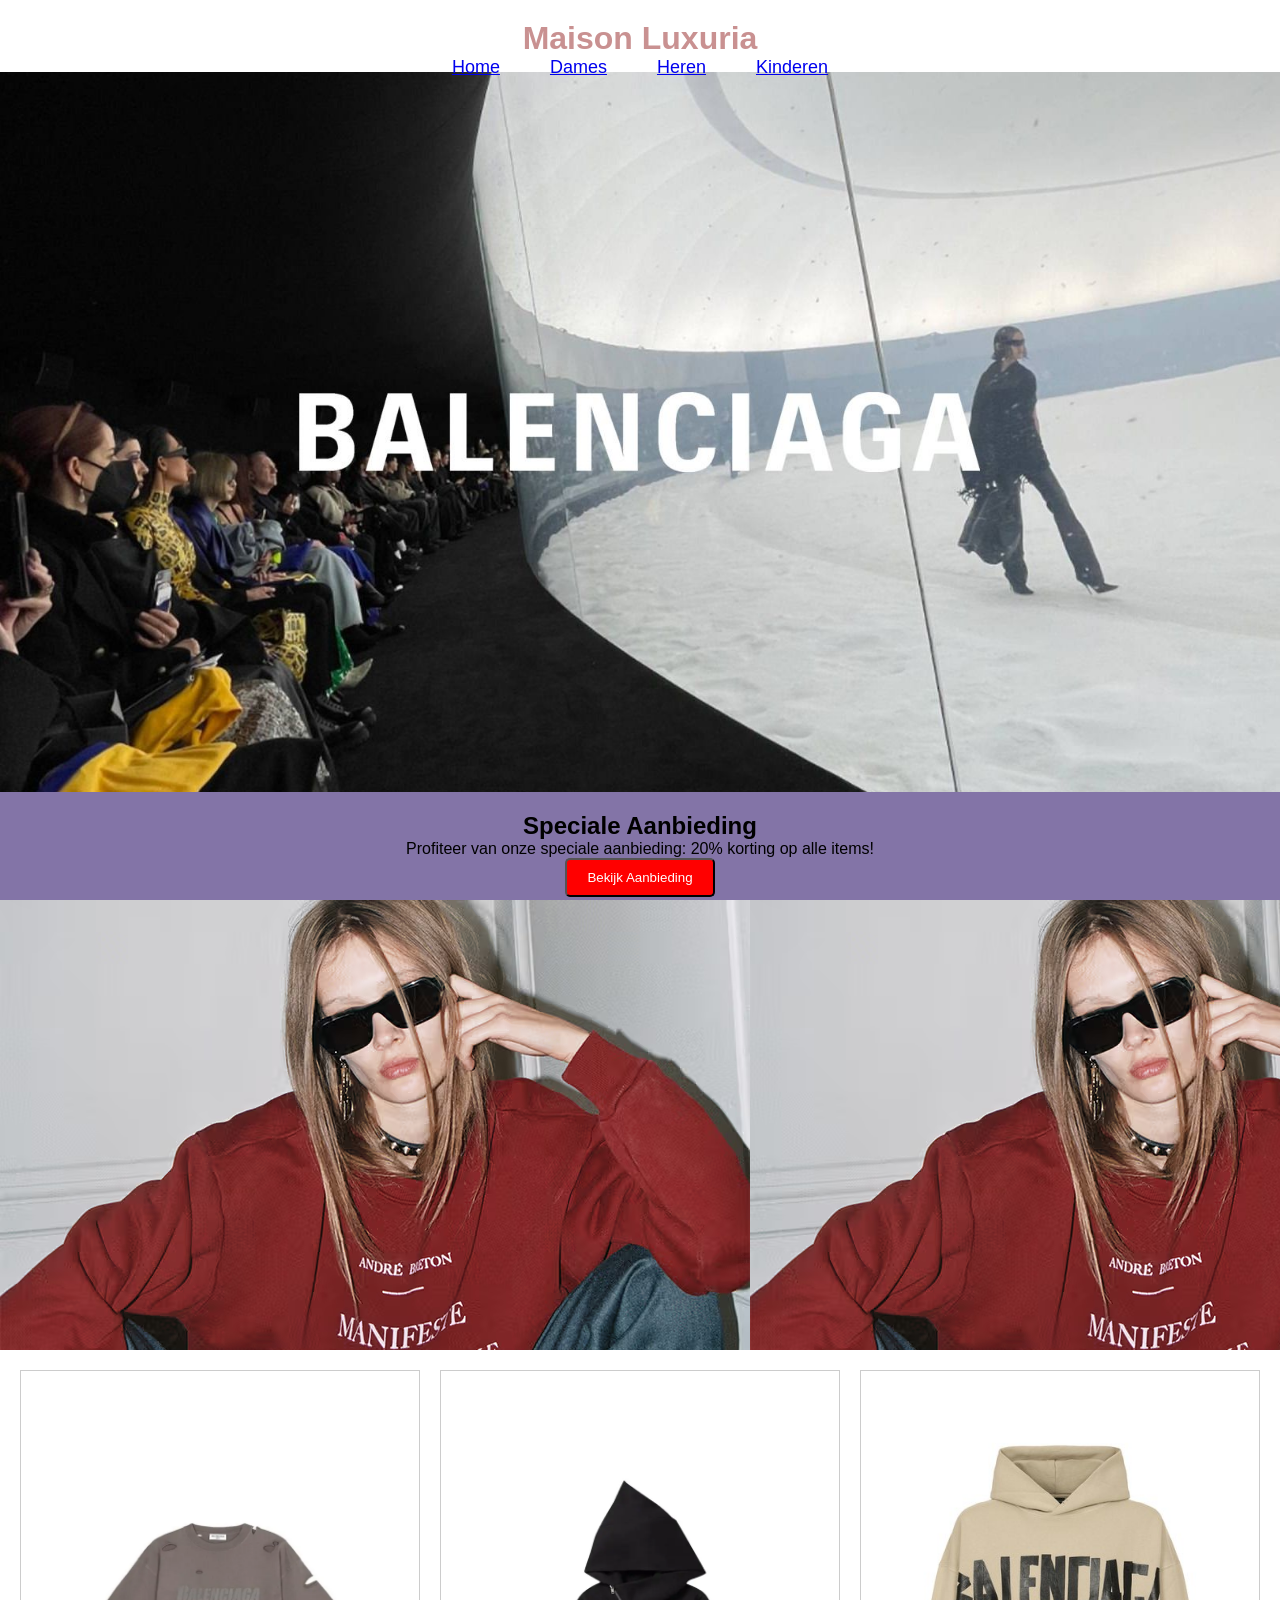
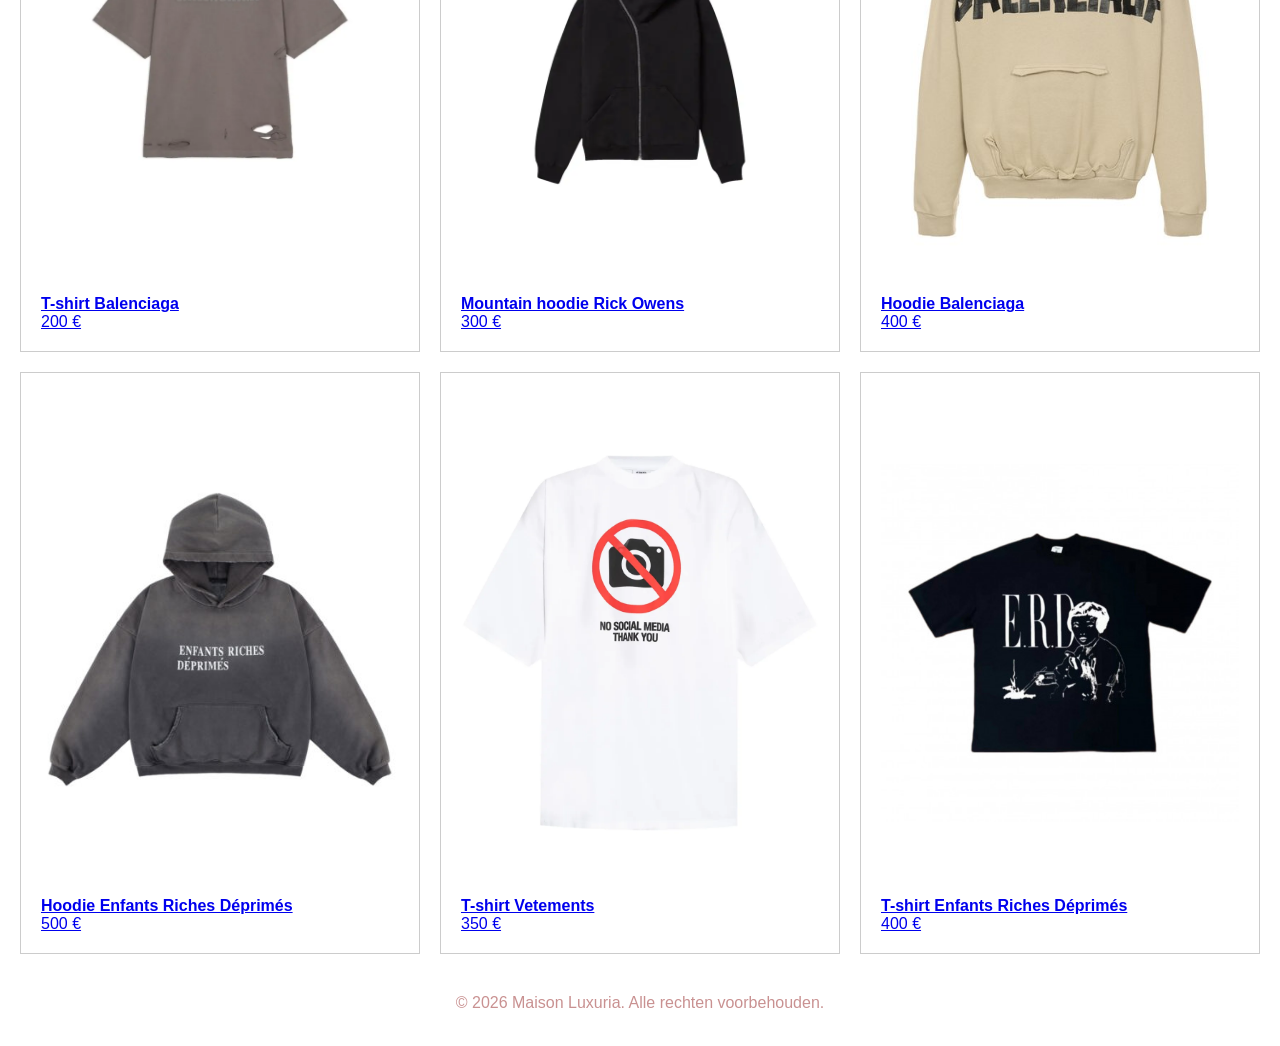
==== index.html @ ed8ec97e "Webshop" ====
<!DOCTYPE html>
<html lang="en">
<head>
    <meta charset="UTF-8">
    <meta name="viewport" content="width=device-width, initial-scale=1.0">
    <title>Maison Luxuria</title>
    <link rel="stylesheet" href="style.css">
</head>
<body>
  <header class="header">
          <h1>Maison Luxuria</h1>
       <ul>
        <li><a href="#">Home</a></li>
        <li><a href="#">Dames</a></li>
        <li><a href="#">Heren</a></li>
        <li><a href="#">Kinderen</a></li>
       </ul>
  </header>
   <nav class="nav"></nav>
  <main>
    <section class="Cta">
      <h2>Speciale Aanbieding</h2>
      <p>Profiteer van onze speciale aanbieding: 20% korting op alle items!</p>
      <a href="#target-section"><button class="scroll-button">Bekijk Aanbieding</button></a>
    </section>

     <section class="hero">
    </section>

    <section class="products" id="target-section">
      <article class="product">
        <a href="#">
        <div class="product-image"><img src="Img/Img.webp" alt=""></div>
        <h4>T-shirt Balenciaga</h4>
        <p>200 €</p>
        </a>
      </article>
      
      <article class="product">
        <a href="#">
        <div class="product-image"><img src="Img/Hoodie.webp" alt=""></div>
        <h4>Mountain hoodie Rick Owens</h4>
        <p>300 €</p>
        </a>
      </article>

      <article class="product">
        <a href="#">
        <div class="product-image"><img src="Img/Hoodie2.jpg" alt=""></div>
        <h4>Hoodie Balenciaga</h4>
        <p>400 €</p>
        </a>
      </article>
      
      <article class="product">
        <a href="#">
        <div class="product-image"><img src="Img/Hoodie3.jpg" alt=""></div>
        <h4>Hoodie Enfants Riches Déprimés</h4>
        <p>500 €</p>
        </a>
      </article>
  
      <article class="product">
        <a href="#">
        <div class="product-image"><img src="Img/T-shirt.webp" alt=""></div>
        <h4>T-shirt Vetements</h4>
        <p>350 €</p>
        </a>
      </article>
    
      <article class="product">
        <a href="#">
        <div class="product-image"><img src="Img/T-shirt2.jpeg" alt=""></div>
        <h4>T-shirt Enfants Riches Déprimés</h4>
        <p>400 €</p>
        </a>
      </article>
    </section>

    <footer class="footer">
      <p>&copy; 2026 Maison Luxuria. Alle rechten voorbehouden.</p>
    </footer>


  </main>
</body>
</html>
---- style.css ----
* {
  margin: 0;
  padding: 0;
  box-sizing: border-box;
  font-family: Arial, sans-serif;
  scroll-behavior: smooth;
}

.header{
    background-color: rgb(255, 255, 255);
    height: 8vh;
    padding: 20px;
    color : rgb(201, 145, 145);
    text-align: center;
}

.header ul {
    list-style : none;
    display : flex;
    gap : 50px;
    justify-content: center;
    font-size: 18px;
}
.nav {
    height: 80vh;
    background-image: url(Img/balenciaga-cover.jpg);
    background-size: cover;
    background-position: center;
}


.hero {
    background-image: url(Img/https___hypebeast.com_wp-content_blogs.dir_6_files_2018_10_enfants-riches-deprimes-spring-2019-0.avif);;
    height: 50vh;
    padding : 40px;
}

.hero button {
    padding : 10px 20px;
    background-color: rgb(187, 14, 14);
    color : white;
    border-radius: 5px;
    cursor : pointer;
    font-size: 16px;
}

.Cta {
    background-color: rgb(131, 116, 167);
    height: 12vh;
    padding : 20px;


    text-align: center;
    
}

.scroll-button {
    display: inline-block;
    padding: 10px 20px;
    background-color: #ff0000;
    color: white;
    text-decoration: none;
    border-radius: 5px;
}

.products {
    display : flex;
    gap : 20px;
    padding : 20px;
    flex-wrap : wrap;
}

.product {
    flex : 1 1 calc(33.333% - 20px);
    border : 1px solid #ccc;
    padding : 20px;
}
.product-image img {
    width: 100%;
    max-width: 500px;
    height : 500px;
    object-fit: contain;
}
.footer {
    background-color: rgb(255, 255, 255);
    height: 8vh;
    padding: 20px;
    color : rgb(201, 145, 145);
    text-align: center;
}
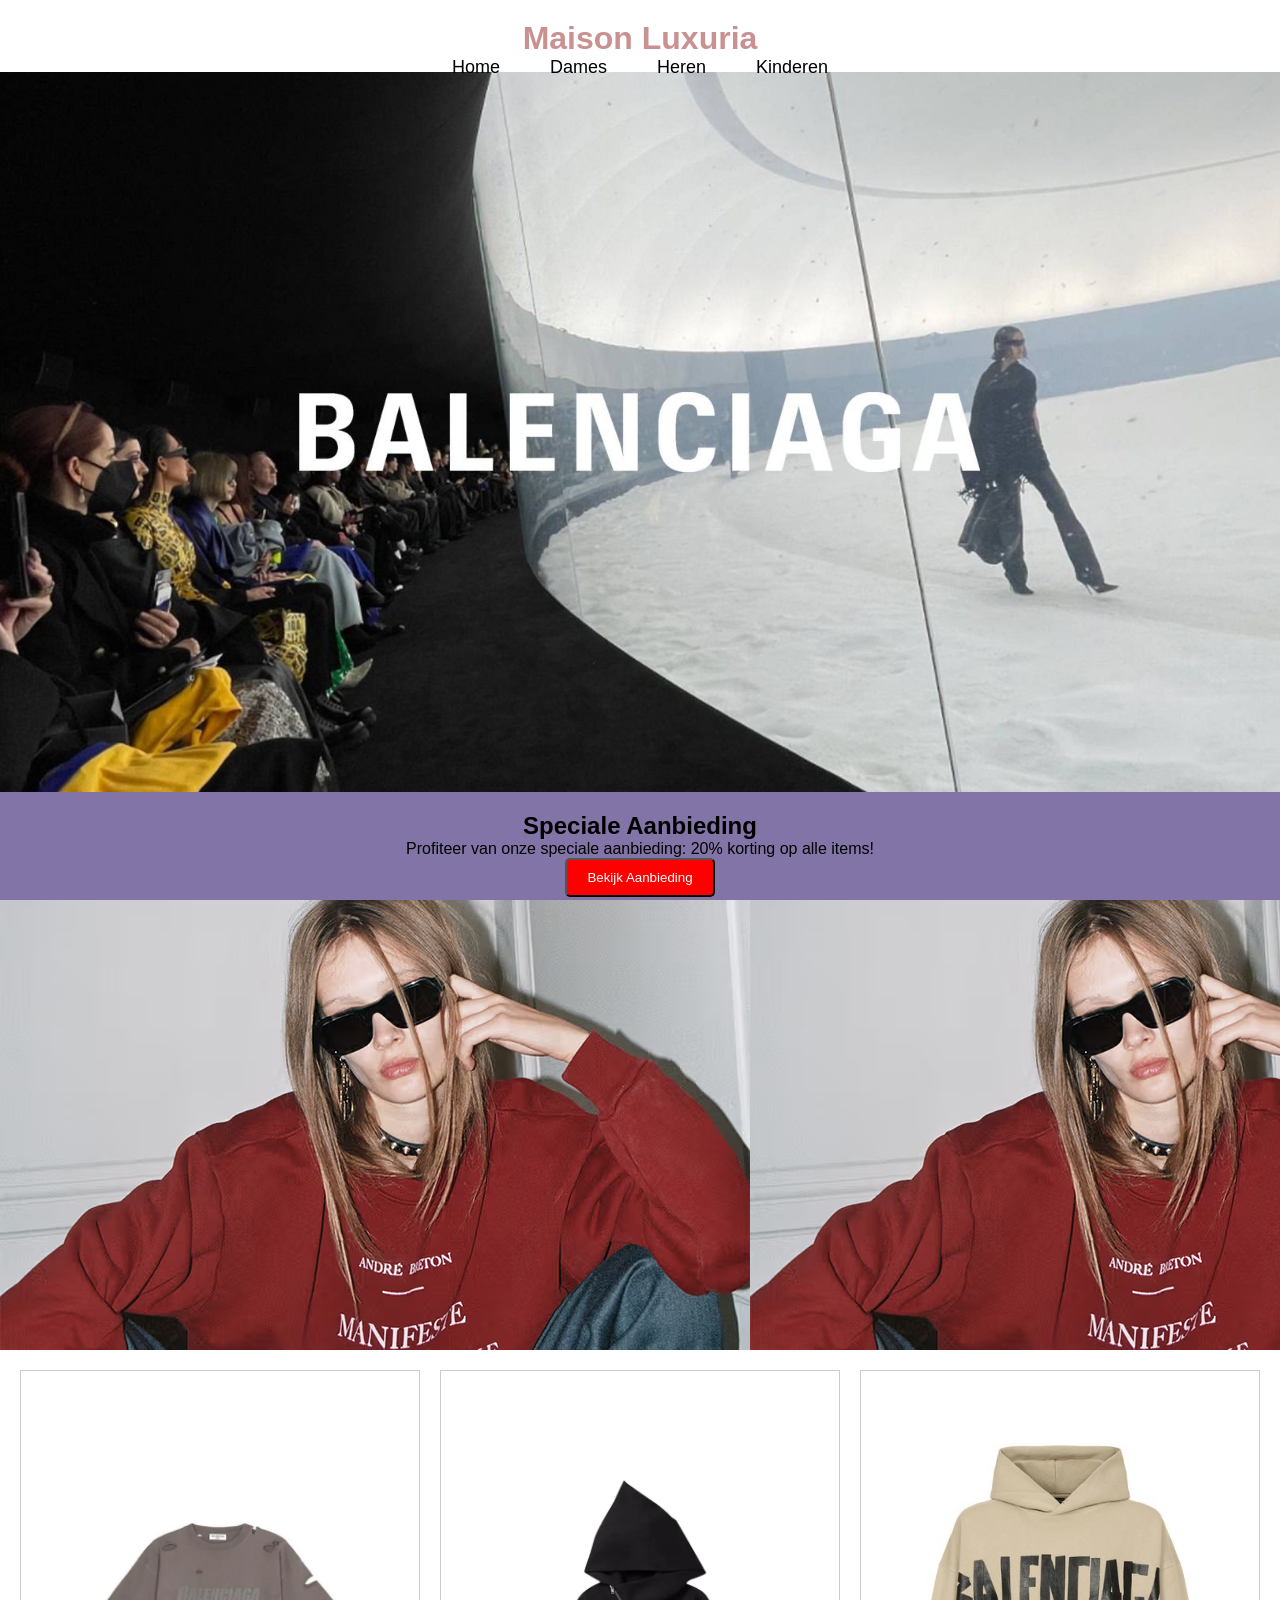
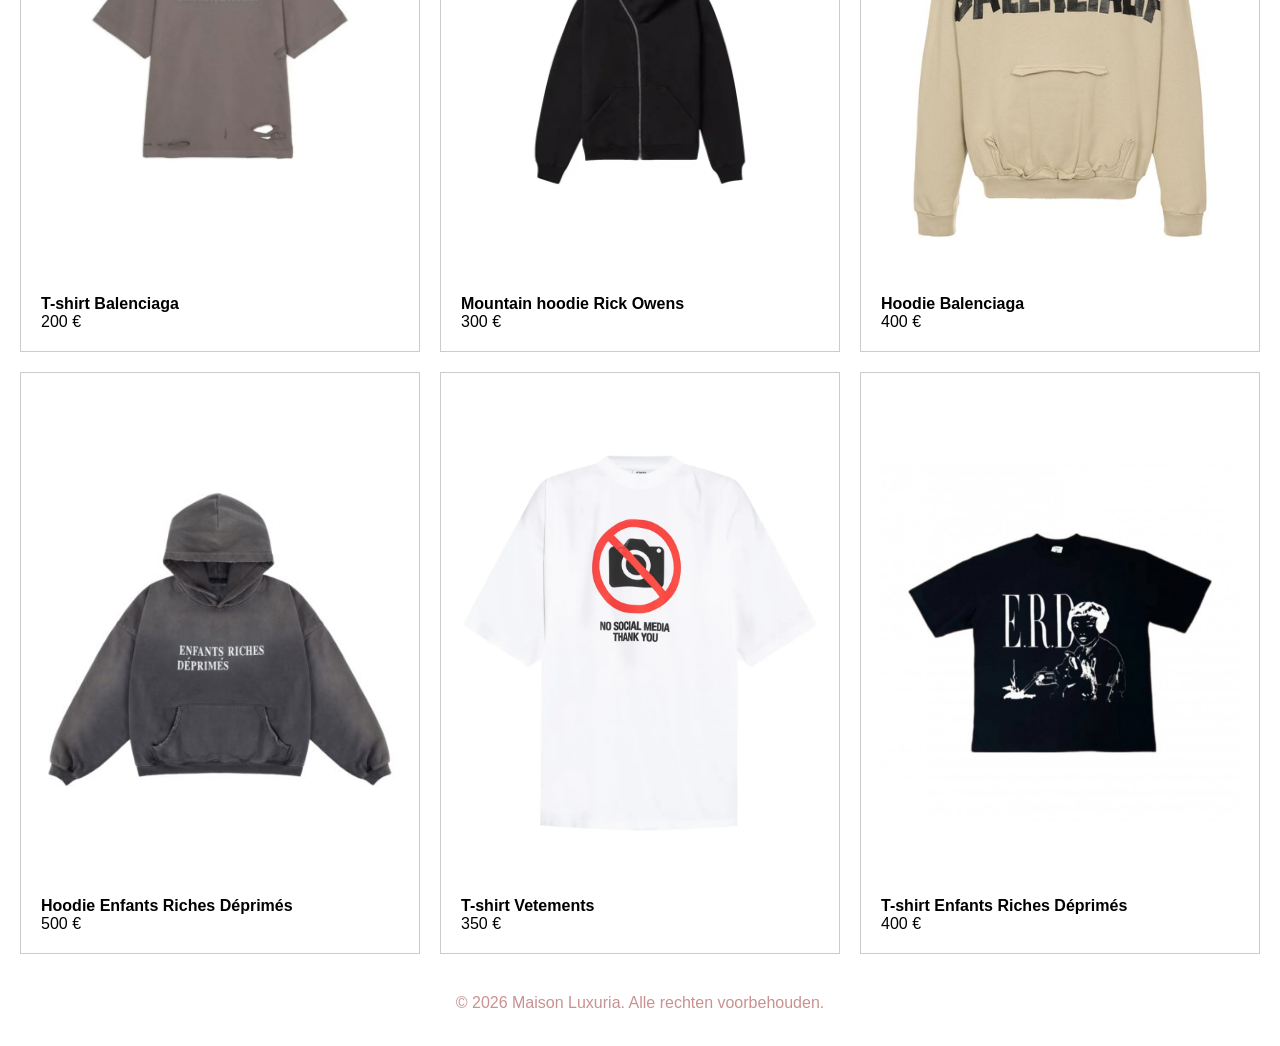
==== commit 9b2b19a7: "Webshop" ====
--- a/index.html
+++ b/index.html
@@ -80,8 +80,7 @@
     <footer class="footer">
       <p>&copy; 2026 Maison Luxuria. Alle rechten voorbehouden.</p>
     </footer>
-
-
   </main>
+  <script src="main.js"></script>
 </body>
 </html>
--- a/style.css
+++ b/style.css
@@ -5,7 +5,13 @@
   font-family: Arial, sans-serif;
   scroll-behavior: smooth;
 }
-
+a{
+    color: black;
+    text-decoration: none;
+}
+a:visited {
+    color: black;
+}
 .header{
     background-color: rgb(255, 255, 255);
     height: 8vh;
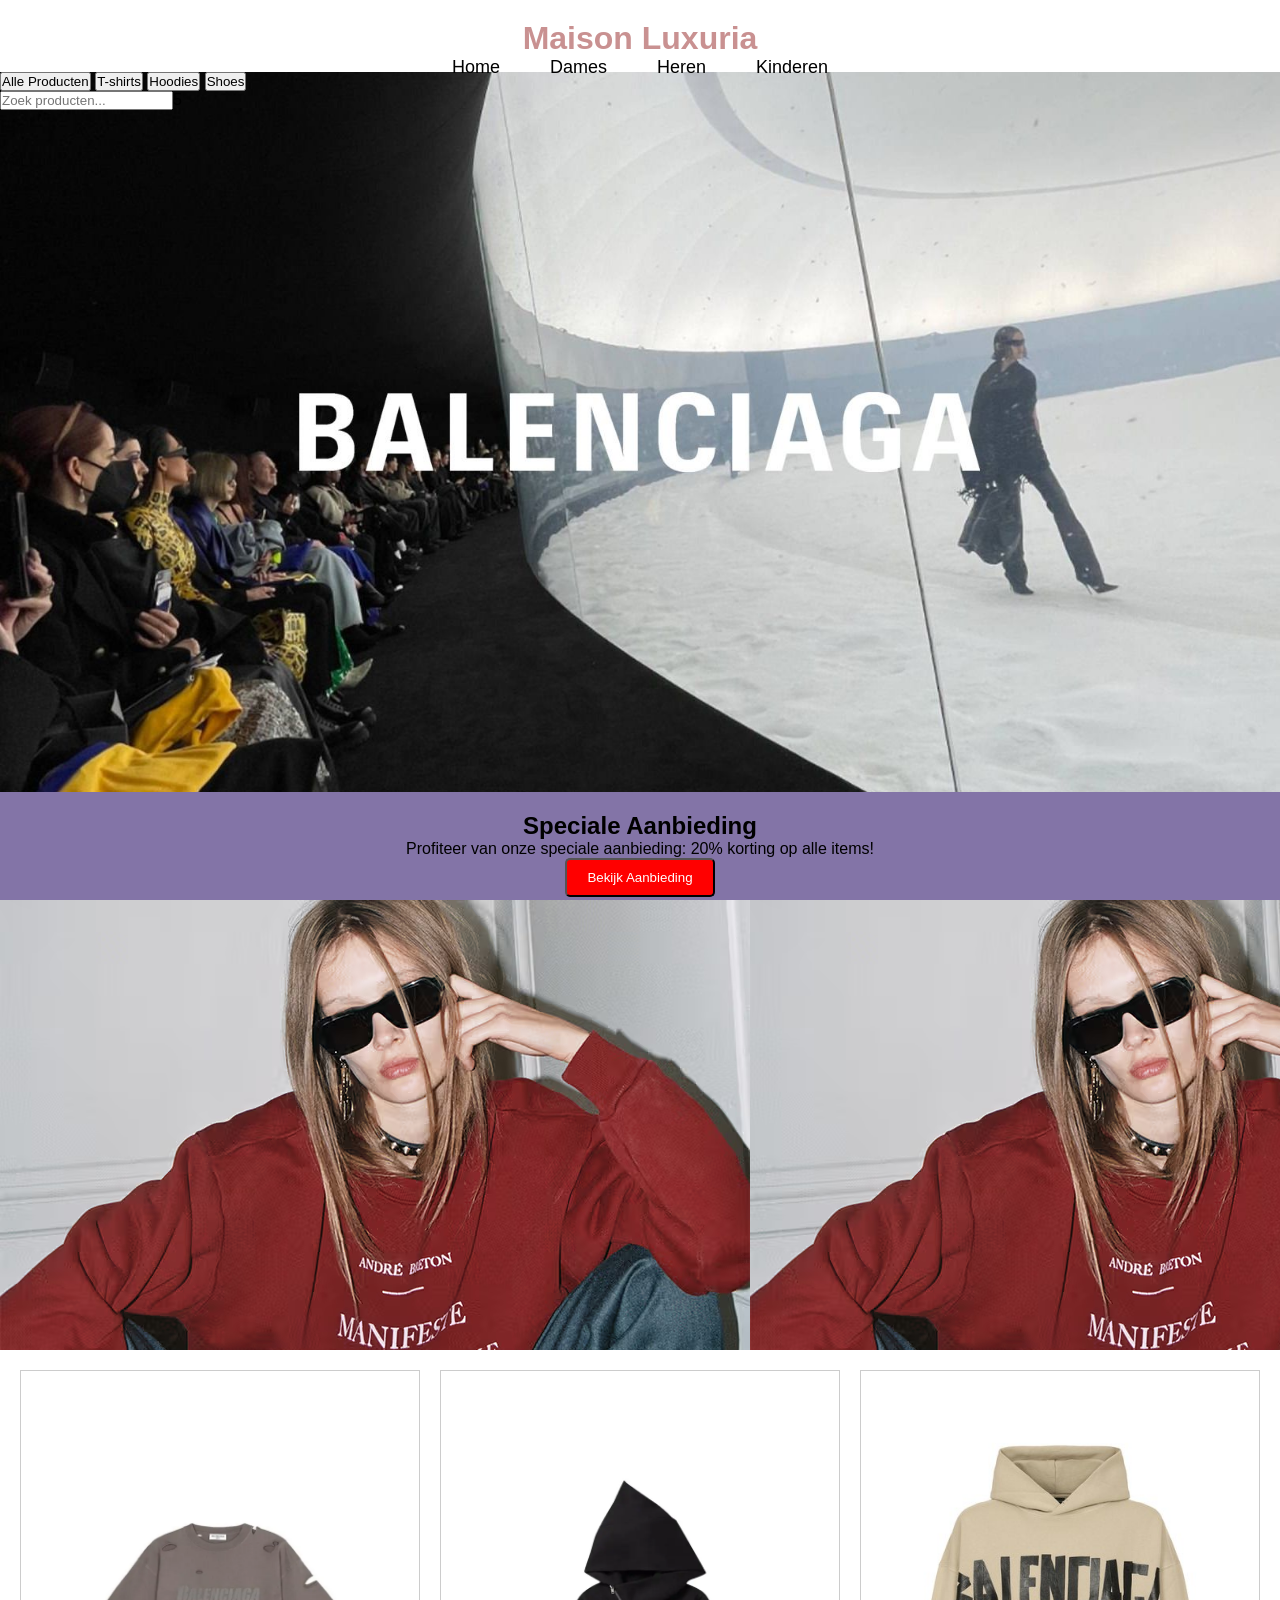
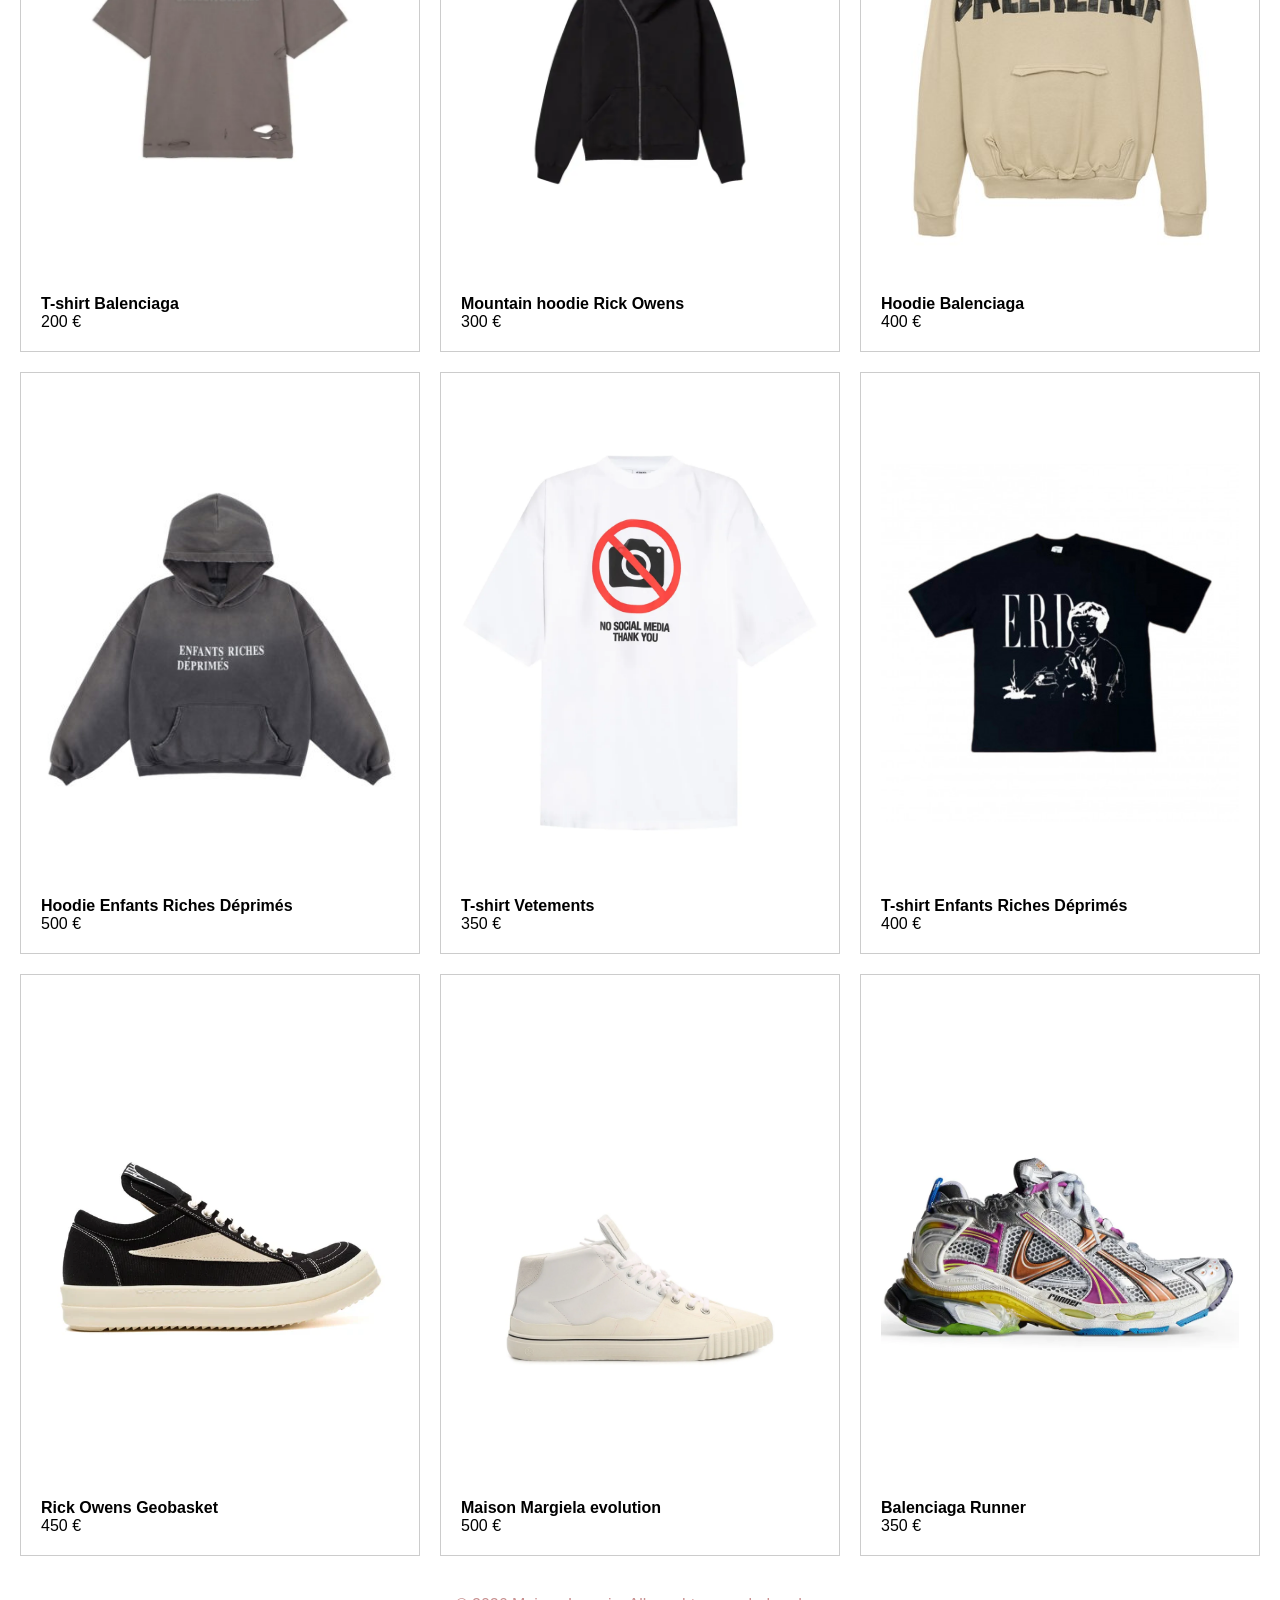
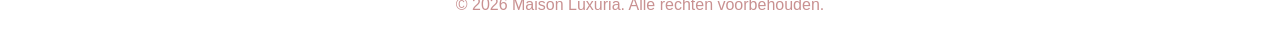
==== commit 4fcc1bb9: "Webshop" ====
--- a/index.html
+++ b/index.html
@@ -16,7 +16,17 @@
         <li><a href="#">Kinderen</a></li>
        </ul>
   </header>
-   <nav class="nav"></nav>
+   <nav class="nav">
+    <div class = "filters">
+      <button class="filter-btn" data-category="All">Alle Producten</button>
+      <button class="filter-btn" data-category="T-shirts">T-shirts</button>
+      <button class="filter-btn" data-category="Hoodies">Hoodies</button>
+      <button class="filter-btn" data-category="Shoes">Shoes</button>
+    </div>
+    <div class= "search">
+      <input type="text" id="searchInput" placeholder="Zoek producten...">5
+  </div>
+   </nav>
   <main>
     <section class="Cta">
       <h2>Speciale Aanbieding</h2>
@@ -28,51 +38,72 @@
     </section>
 
     <section class="products" id="target-section">
-      <article class="product">
+      <article class="product" data-category="T-shirts">
         <a href="#">
-        <div class="product-image"><img src="Img/Img.webp" alt=""></div>
+        <div class="product-image"><img src="Img/Img.webp" alt="T-shirt"></div>
         <h4>T-shirt Balenciaga</h4>
         <p>200 €</p>
         </a>
       </article>
       
-      <article class="product">
+      <article class="product" data-category="Hoodies">
         <a href="#">
-        <div class="product-image"><img src="Img/Hoodie.webp" alt=""></div>
+        <div class="product-image"><img src="Img/Hoodie.webp" alt="Hoodie"></div>
         <h4>Mountain hoodie Rick Owens</h4>
         <p>300 €</p>
         </a>
       </article>
 
-      <article class="product">
+      <article class="product" data-category="Hoodies">
         <a href="#">
-        <div class="product-image"><img src="Img/Hoodie2.jpg" alt=""></div>
+        <div class="product-image"><img src="Img/Hoodie2.jpg" alt="Hoodie"></div>
         <h4>Hoodie Balenciaga</h4>
         <p>400 €</p>
         </a>
       </article>
       
-      <article class="product">
+      <article class="product" data-category="Hoodies">
         <a href="#">
-        <div class="product-image"><img src="Img/Hoodie3.jpg" alt=""></div>
+        <div class="product-image"><img src="Img/Hoodie3.jpg" alt="Hoodie"></div>
         <h4>Hoodie Enfants Riches Déprimés</h4>
         <p>500 €</p>
         </a>
       </article>
   
-      <article class="product">
+      <article class="product" data-category="T-shirts">
         <a href="#">
-        <div class="product-image"><img src="Img/T-shirt.webp" alt=""></div>
+        <div class="product-image"><img src="Img/T-shirt.webp" alt="T-shirt"></div>
         <h4>T-shirt Vetements</h4>
         <p>350 €</p>
         </a>
       </article>
     
-      <article class="product">
+      <article class="product" data-category="T-shirts">
         <a href="#">
-        <div class="product-image"><img src="Img/T-shirt2.jpeg" alt=""></div>
+        <div class="product-image"><img src="Img/T-shirt2.jpeg" alt="T-shirt"></div>
         <h4>T-shirt Enfants Riches Déprimés</h4>
         <p>400 €</p>
+        </a>
+      </article>
+      <article class="product" data-category="Shoes">
+        <a href="#">
+        <div class="product-image"><img src="Img/Rick owens shoes.webp" alt="Shoes"></div>
+        <h4>Rick Owens Geobasket</h4>
+        <p>450 €</p>
+        </a>
+      </article>
+      <article class="product" data-category="Shoes">
+        <a href="#">
+        <div class="product-image"><img src="Img/MM shoes.webp" alt="Shoes"></div>
+        <h4>Maison Margiela evolution</h4>
+        <p>500 €</p>
+        </a>
+      </article>
+      <article class="product" data-category="Shoes">
+        <a href="#">
+        <div class="product-image"><img src="Img/Balenciaga shoes.webp" alt="Shoes"></div>
+        <h4>Balenciaga Runner</h4>
+        <p>350 €</p>
         </a>
       </article>
     </section>
--- a/style.css
+++ b/style.css
@@ -5,13 +5,7 @@
   font-family: Arial, sans-serif;
   scroll-behavior: smooth;
 }
-a{
-    color: black;
-    text-decoration: none;
-}
-a:visited {
-    color: black;
-}
+
 .header{
     background-color: rgb(255, 255, 255);
     height: 8vh;
@@ -69,6 +63,13 @@
     border-radius: 5px;
 }
 
+a{
+    color: black;
+    text-decoration: none;
+}
+a:visited {
+    color: black;
+}
 .products {
     display : flex;
     gap : 20px;
@@ -93,4 +94,13 @@
     padding: 20px;
     color : rgb(201, 145, 145);
     text-align: center;
+}
+.hidden {
+    display: none;
+}
+#filtermenu {
+    margin-top : 10px;
+    display : flex;
+    flex-direction : row;
+    gap: 5px;
 }
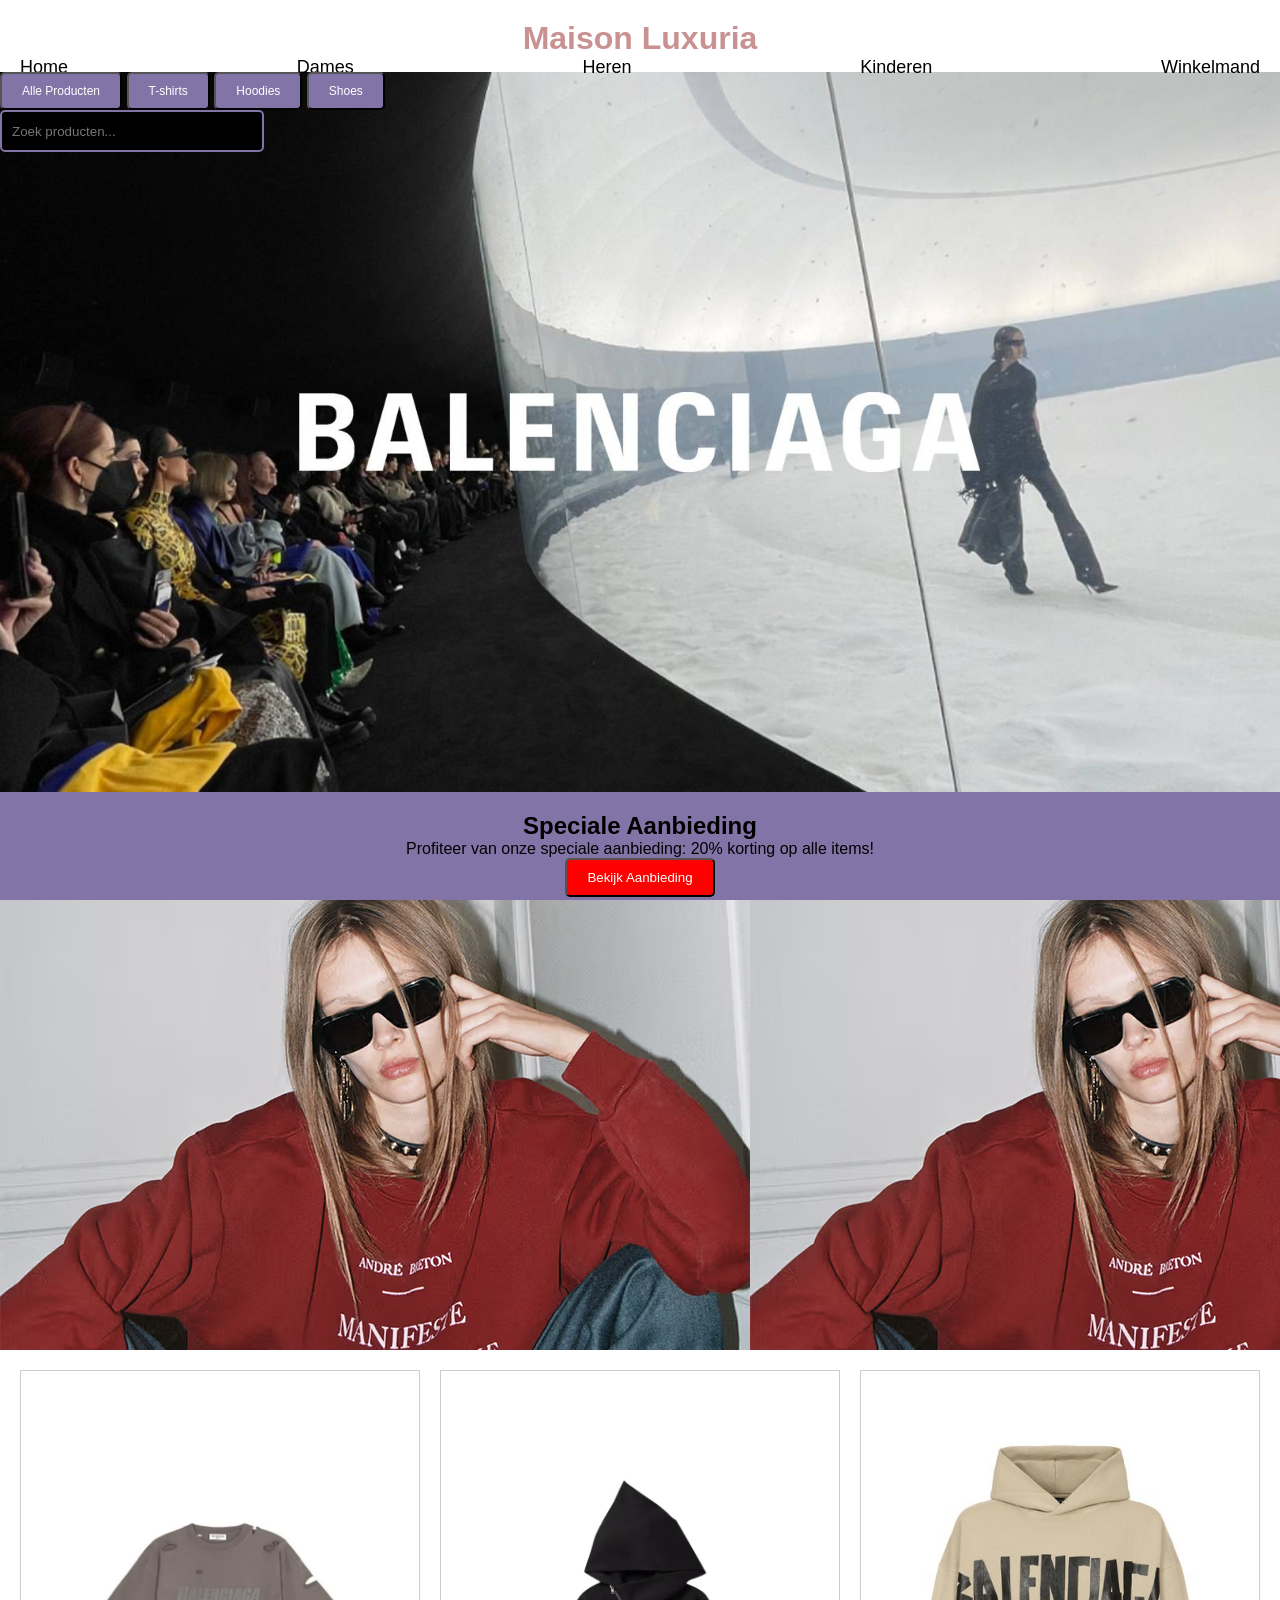
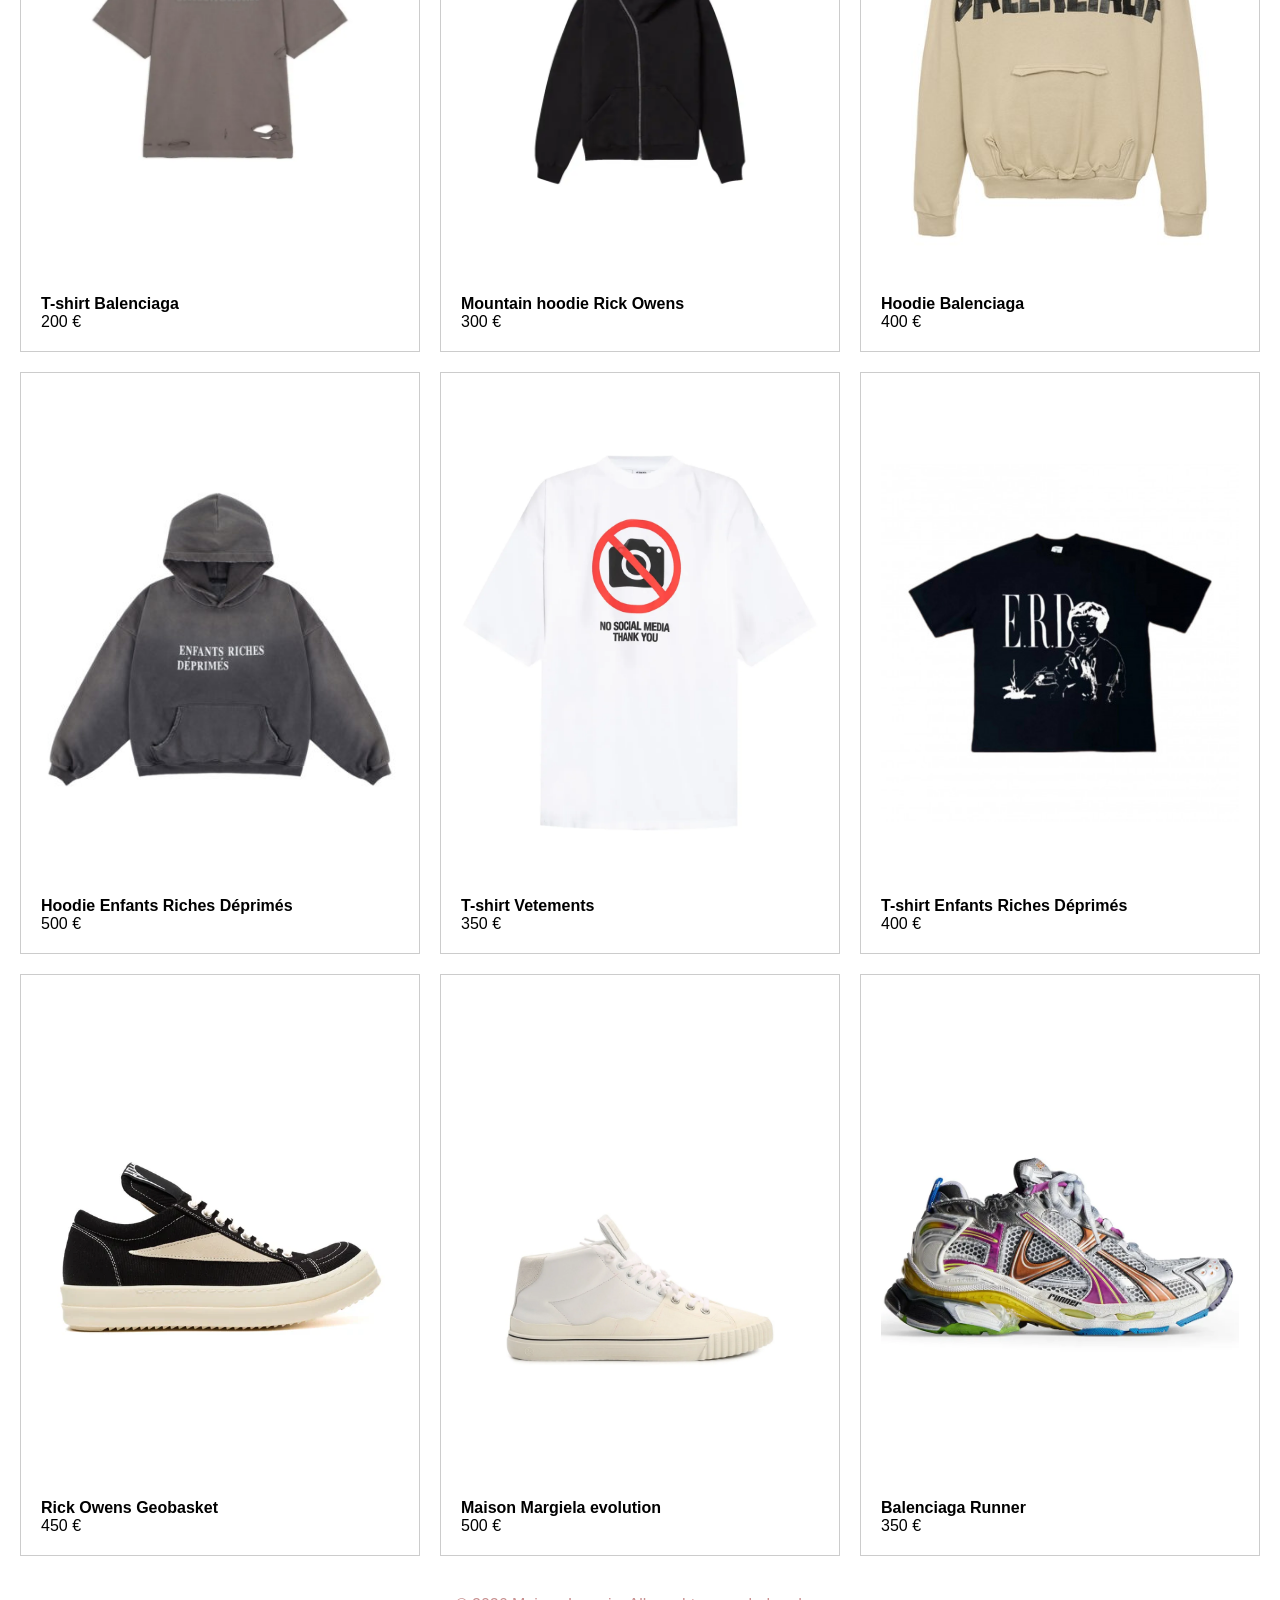
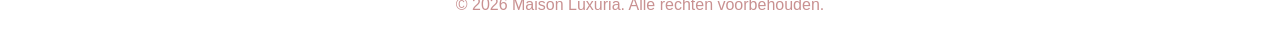
==== commit b4e1dd7d: "Shopping cart pagina" ====
--- a/index.html
+++ b/index.html
@@ -14,6 +14,7 @@
         <li><a href="#">Dames</a></li>
         <li><a href="#">Heren</a></li>
         <li><a href="#">Kinderen</a></li>
+        <a href="cart.html">Winkelmand </a>
        </ul>
   </header>
    <nav class="nav">
@@ -24,7 +25,7 @@
       <button class="filter-btn" data-category="Shoes">Shoes</button>
     </div>
     <div class= "search">
-      <input type="text" id="searchInput" placeholder="Zoek producten...">5
+      <input type="text" id="searchInput" placeholder="Zoek producten...">
   </div>
    </nav>
   <main>
@@ -38,7 +39,7 @@
     </section>
 
     <section class="products" id="target-section">
-      <article class="product" data-category="T-shirts">
+      <article class="product" data-category="T-shirts" onclick="addToCart('T-shirt Balenciaga', 200); return false;">
         <a href="#">
         <div class="product-image"><img src="Img/Img.webp" alt="T-shirt"></div>
         <h4>T-shirt Balenciaga</h4>
@@ -46,7 +47,7 @@
         </a>
       </article>
       
-      <article class="product" data-category="Hoodies">
+      <article class="product" data-category="Hoodies" onclick="addToCart('Hoodie Rick Owens', 300); return false;">
         <a href="#">
         <div class="product-image"><img src="Img/Hoodie.webp" alt="Hoodie"></div>
         <h4>Mountain hoodie Rick Owens</h4>
@@ -54,7 +55,7 @@
         </a>
       </article>
 
-      <article class="product" data-category="Hoodies">
+      <article class="product" data-category="Hoodies" onclick="addToCart('Hoodie Balenciaga', 400); return false;">
         <a href="#">
         <div class="product-image"><img src="Img/Hoodie2.jpg" alt="Hoodie"></div>
         <h4>Hoodie Balenciaga</h4>
@@ -62,7 +63,7 @@
         </a>
       </article>
       
-      <article class="product" data-category="Hoodies">
+      <article class="product" data-category="Hoodies" onclick="addToCart('Hoodie ERD', 500); return false;">
         <a href="#">
         <div class="product-image"><img src="Img/Hoodie3.jpg" alt="Hoodie"></div>
         <h4>Hoodie Enfants Riches Déprimés</h4>
@@ -70,7 +71,7 @@
         </a>
       </article>
   
-      <article class="product" data-category="T-shirts">
+      <article class="product" data-category="T-shirts" onclick="addToCart('T-shirt Vetements', 350); return false;">
         <a href="#">
         <div class="product-image"><img src="Img/T-shirt.webp" alt="T-shirt"></div>
         <h4>T-shirt Vetements</h4>
@@ -78,28 +79,28 @@
         </a>
       </article>
     
-      <article class="product" data-category="T-shirts">
+      <article class="product" data-category="T-shirts" onclick="addToCart('T-shirt ERD', 400); return false;">
         <a href="#">
         <div class="product-image"><img src="Img/T-shirt2.jpeg" alt="T-shirt"></div>
         <h4>T-shirt Enfants Riches Déprimés</h4>
         <p>400 €</p>
         </a>
       </article>
-      <article class="product" data-category="Shoes">
+      <article class="product" data-category="Shoes" onclick="addToCart('Shoes Rick Owens', 450); return false;">
         <a href="#">
         <div class="product-image"><img src="Img/Rick owens shoes.webp" alt="Shoes"></div>
         <h4>Rick Owens Geobasket</h4>
         <p>450 €</p>
         </a>
       </article>
-      <article class="product" data-category="Shoes">
+      <article class="product" data-category="Shoes" onclick="addToCart('Shoes Maison Margiela', 500); return false;">
         <a href="#">
         <div class="product-image"><img src="Img/MM shoes.webp" alt="Shoes"></div>
         <h4>Maison Margiela evolution</h4>
         <p>500 €</p>
         </a>
       </article>
-      <article class="product" data-category="Shoes">
+      <article class="product" data-category="Shoes" onclick="addToCart('Shoes Balenciaga', 350); return false;">
         <a href="#">
         <div class="product-image"><img src="Img/Balenciaga shoes.webp" alt="Shoes"></div>
         <h4>Balenciaga Runner</h4>
--- a/style.css
+++ b/style.css
@@ -14,11 +14,31 @@
     text-align: center;
 }
 
+.filter-btn {
+    padding: 10px 20px;
+    background-color: rgb(131, 116, 167);
+    color : white;
+    border-radius: 5px;
+    cursor : pointer;
+    font-size: 12px;
+}
+
+#searchInput {
+  width: 20.6%;
+  height: 42px;
+  padding-left: 10px;
+  border: 2px solid rgb(131, 116, 167);
+  border-radius: 5px;
+  outline: none;
+  background: #000000;
+  color: #9E9C9C;
+}
+
 .header ul {
     list-style : none;
     display : flex;
     gap : 50px;
-    justify-content: center;
+    justify-content: space-between;
     font-size: 18px;
 }
 .nav {
@@ -96,11 +116,89 @@
     text-align: center;
 }
 .hidden {
-    display: none;
-}
+    display: none;  
+}
+
 #filtermenu {
     margin-top : 10px;
     display : flex;
     flex-direction : row;
     gap: 5px;
-}+}
+
+.cart-container {
+max-width: 1900px;
+margin: 0 auto;
+padding: 20px;
+}
+
+.cart-container h1 {
+    text-align: left;
+    margin-bottom: 10px;
+}
+
+.cart-product {
+    width: 100%;
+    border-collapse: collapse;
+    table-layout: fixed;
+}
+
+.cart-product th {
+    background-color: rgb(143, 78, 143);
+    color: white;
+    padding: 15px;
+}
+
+.cart-product td {
+    border: 1px solid #ddd;
+    padding: 15px;
+    white-space: nowrap;
+    overflow: hidden;
+    text-overflow: ellipsis;
+}
+
+.cart-product td:nth-child(1) { width: 45%; }
+.cart-product td:nth-child(2),
+.cart-product td:nth-child(3) { width: 20%; }
+
+.cart-total {
+    text-align: right;
+    font-size: 18px;
+    margin-right: 20px;
+}
+
+.cart-total span { 
+  color: rgb(187, 14, 14); 
+  font-weight: bold; 
+  font-size: 20px; 
+}
+
+#checkoutBtn {
+    padding: 10px 20px;
+    background-color: rgb(255, 255, 55);
+    color: Black;
+    border: none;
+    border-radius: 5px;
+    cursor: pointer;
+    font-size: 16px;
+}
+
+#checkoutBtn:hover {
+    background-color: rgb(214, 214, 0);
+}
+
+.change-amount-btn {
+    padding: 6px 12px;
+    margin: 0 4px;
+    background-color: rgb(143, 78, 143);
+    color: white;
+    border: none;
+    border-radius: 5px;
+    cursor: pointer;
+    font-size: 12px;
+    min-width: 24px;
+}
+
+.change-amount-btn:hover {
+    background-color: rgb(120, 58, 120);
+}
